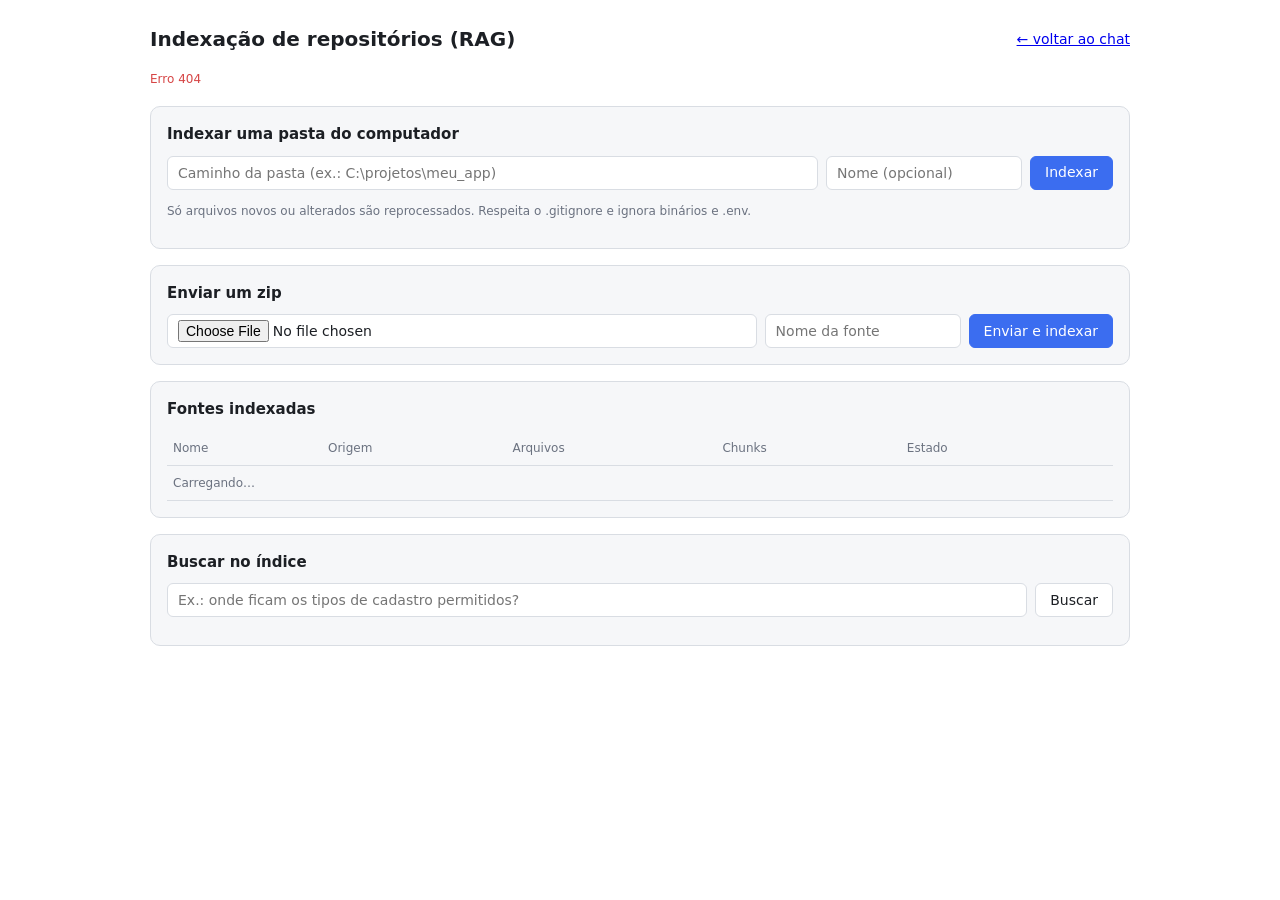
==== backend/static/rag.html @ df7f2bcf "feat: implementando lidação com rag no front" ====
<!DOCTYPE html>
<html lang="pt-BR">
<head>
<meta charset="UTF-8" />
<meta name="viewport" content="width=device-width, initial-scale=1" />
<title>Indexação de repositórios (RAG)</title>
<style>
  :root { --bg:#fff; --card:#f6f7f9; --text:#1c1f24; --muted:#6b7280; --border:#d9dde3; --accent:#3b6df0; --danger:#d64545; --ok:#2e9e5b; color-scheme: light dark; }
  @media (prefers-color-scheme: dark) { :root { --bg:#14161a; --card:#1d2026; --text:#e6e8ec; --muted:#8b93a1; --border:#2d323b; --accent:#6c93ff; --danger:#ef756c; --ok:#4cc38a; } }
  * { box-sizing: border-box; }
  body { margin:0; padding:24px; background:var(--bg); color:var(--text); font:14px/1.5 system-ui, sans-serif; }
  main { max-width: 980px; margin: 0 auto; display:grid; gap:16px; }
  h1 { font-size:20px; margin:0; } h2 { font-size:15px; margin:0 0 10px; }
  .card { background:var(--card); border:1px solid var(--border); border-radius:10px; padding:16px; }
  .row { display:flex; flex-wrap:wrap; gap:8px; align-items:center; }
  input[type=text], input[type=file] { flex:1 1 240px; height:34px; padding:0 10px; background:var(--bg); color:var(--text); border:1px solid var(--border); border-radius:6px; font:inherit; }
  input[type=file] { padding-top:5px; }
  button { height:34px; padding:0 14px; border:1px solid var(--border); border-radius:6px; background:var(--bg); color:var(--text); font:inherit; cursor:pointer; }
  button.primary { background:var(--accent); border-color:var(--accent); color:#fff; }
  button.danger { color:var(--danger); }
  button:disabled { opacity:.5; cursor:not-allowed; }
  table { width:100%; border-collapse:collapse; }
  th, td { text-align:left; padding:8px 6px; border-bottom:1px solid var(--border); vertical-align:top; }
  th { color:var(--muted); font-weight:500; font-size:12px; }
  .muted { color:var(--muted); font-size:12px; word-break:break-all; }
  .pill { display:inline-block; padding:1px 8px; border-radius:99px; font-size:12px; border:1px solid var(--border); }
  .pill.done { color:var(--ok); } .pill.failed, .pill.interrupted { color:var(--danger); }
  .bar { height:6px; background:var(--border); border-radius:99px; overflow:hidden; margin-top:6px; }
  .bar > i { display:block; height:100%; background:var(--accent); }
  pre { margin:0; padding:10px; background:var(--bg); border:1px solid var(--border); border-radius:6px; overflow:auto; max-height:360px; font-size:12px; white-space:pre-wrap; }
  .hit { margin-bottom:10px; } .hit b { word-break:break-all; }
  #msg { min-height:20px; } #msg.err { color:var(--danger); }
</style>
</head>
<body>
<main>
  <div class="row"><h1>Indexação de repositórios (RAG)</h1><a href="/" style="margin-left:auto">← voltar ao chat</a></div>
  <div id="msg" class="muted"></div>

  <section class="card">
    <h2>Indexar uma pasta do computador</h2>
    <div class="row">
      <input id="ws-path" type="text" placeholder="Caminho da pasta (ex.: C:\projetos\meu_app)" />
      <input id="ws-name" type="text" placeholder="Nome (opcional)" style="flex:0 1 180px" />
      <button class="primary" id="ws-go">Indexar</button>
    </div>
    <p class="muted">Só arquivos novos ou alterados são reprocessados. Respeita o .gitignore e ignora binários e .env.</p>
  </section>

  <section class="card">
    <h2>Enviar um zip</h2>
    <div class="row">
      <input id="zip-file" type="file" accept=".zip" />
      <input id="zip-name" type="text" placeholder="Nome da fonte" style="flex:0 1 180px" />
      <button class="primary" id="zip-go">Enviar e indexar</button>
    </div>
  </section>

  <section class="card">
    <h2>Fontes indexadas</h2>
    <table>
      <thead><tr><th>Nome</th><th>Origem</th><th>Arquivos</th><th>Chunks</th><th>Estado</th><th></th></tr></thead>
      <tbody id="sources"><tr><td colspan="6" class="muted">Carregando…</td></tr></tbody>
    </table>
  </section>

  <section class="card">
    <h2>Buscar no índice</h2>
    <div class="row">
      <input id="q" type="text" placeholder="Ex.: onde ficam os tipos de cadastro permitidos?" />
      <button id="q-go">Buscar</button>
    </div>
    <div id="results" style="margin-top:12px"></div>
  </section>

  <section class="card" id="map-card" hidden>
    <h2 id="map-title">Mapa</h2>
    <pre id="map"></pre>
  </section>
</main>

<script>
const $ = (id) => document.getElementById(id);
const esc = (s) => String(s ?? "").replace(/[&<>"']/g, (c) => ({ "&": "&amp;", "<": "&lt;", ">": "&gt;", '"': "&quot;", "'": "&#39;" }[c]));
const ACTIVE = new Set(["queued", "running"]);
let timer = null;

function say(text, error = false) { const el = $("msg"); el.textContent = text || ""; el.className = "muted" + (error ? " err" : ""); }

async function api(url, options = {}) {
  const response = await fetch(url, options);
  const body = await response.json().catch(() => ({}));
  if (!response.ok) throw new Error(body.detail || `Erro ${response.status}`);
  return body;
}

function stateCell(job) {
  if (!job) return '<span class="muted">sem ingestão</span>';
  const pct = job.files_total ? Math.round((100 * job.files_done) / job.files_total) : (job.status === "done" ? 100 : 0);
  let html = `<span class="pill ${esc(job.status)}">${esc(job.status)}</span>`;
  if (ACTIVE.has(job.status)) {
    html += `<div class="bar"><i style="width:${pct}%"></i></div><div class="muted">${job.files_done}/${job.files_total} · ${esc(job.current_file)}</div>`;
    html += ` <button data-cancel="${job.id}">Cancelar</button>`;
  } else if (job.error) {
    html += `<div class="muted">${esc(job.error)}</div>`;
  }
  return html;
}

async function loadSources() {
  try {
    const sources = await api("/api/rag/sources");
    const infos = await Promise.all(sources.map((s) => api(`/api/rag/sources/${s.id}`).catch(() => ({ job: null }))));
    const rows = sources.map((s, i) => `
      <tr>
        <td><b>${esc(s.name)}</b></td>
        <td><span class="pill">${esc(s.kind)}</span><div class="muted">${esc(s.root_path || "")}</div></td>
        <td>${s.files}</td><td>${s.chunks}</td>
        <td>${stateCell(infos[i].job)}</td>
        <td class="row"><button data-map="${s.id}" data-name="${esc(s.name)}">Mapa</button><button data-reindex="${s.id}" data-path="${esc(s.root_path || "")}" ${s.root_path ? "" : "disabled title='Zip: envie de novo'"}>Reindexar</button><button class="danger" data-del="${s.id}" data-name="${esc(s.name)}">Apagar</button></td>
      </tr>`);
    $("sources").innerHTML = rows.join("") || '<tr><td colspan="6" class="muted">Nenhuma fonte indexada ainda.</td></tr>';
    const busy = infos.some((x) => x.job && ACTIVE.has(x.job.status));
    clearTimeout(timer);
    if (busy) timer = setTimeout(loadSources, 2000);
  } catch (error) { say(error.message, true); }
}

$("ws-go").onclick = async () => {
  const path = $("ws-path").value.trim();
  if (!path) return say("Informe o caminho da pasta.", true);
  try { await api("/api/rag/sources/workspace", { method: "POST", headers: { "Content-Type": "application/json" }, body: JSON.stringify({ path, name: $("ws-name").value.trim() || null }) }); say("Ingestão iniciada."); loadSources(); }
  catch (error) { say(error.message, true); }
};

$("zip-go").onclick = async () => {
  const file = $("zip-file").files[0];
  if (!file) return say("Escolha um arquivo .zip.", true);
  const form = new FormData();
  form.append("file", file);
  form.append("name", $("zip-name").value.trim());
  say("Enviando…");
  try { await api("/api/rag/sources/zip", { method: "POST", body: form }); say("Ingestão iniciada."); loadSources(); }
  catch (error) { say(error.message, true); }
};

$("sources").onclick = async (event) => {
  const b = event.target.closest("button");
  if (!b) return;
  try {
    if (b.dataset.del) { if (confirm(`Apagar a fonte "${b.dataset.name}" e todos os seus chunks?`)) { await api(`/api/rag/sources/${b.dataset.del}`, { method: "DELETE" }); say("Fonte apagada."); loadSources(); } }
    else if (b.dataset.cancel) { await api(`/api/rag/jobs/${b.dataset.cancel}/cancel`, { method: "POST" }); say("Cancelando…"); }
    else if (b.dataset.reindex) { await api("/api/rag/sources/workspace", { method: "POST", headers: { "Content-Type": "application/json" }, body: JSON.stringify({ path: b.dataset.path }) }); say("Reindexação iniciada."); loadSources(); }
    else if (b.dataset.map) { const r = await api(`/api/rag/sources/${b.dataset.map}/map`); $("map-title").textContent = `Mapa: ${b.dataset.name}`; $("map").textContent = r.map || "(vazio)"; $("map-card").hidden = false; $("map-card").scrollIntoView({ behavior: "smooth" }); }
  } catch (error) { say(error.message, true); }
};

$("q-go").onclick = async () => {
  const query = $("q").value.trim();
  if (!query) return;
  try {
    const hits = await api("/api/rag/search", { method: "POST", headers: { "Content-Type": "application/json" }, body: JSON.stringify({ query, limit: 8 }) });
    $("results").innerHTML = hits.map((h) => `<div class="hit"><b>${esc(h.path)}:${h.start_line}-${h.end_line}</b> <span class="pill">${esc(h.kind)}</span> <span class="muted">${esc(h.qualname)} · ${esc(h.matched_by.join(", "))}</span><div class="muted">${esc(h.summary)}</div><pre>${esc(h.content.slice(0, 900))}</pre></div>`).join("") || '<span class="muted">Nada encontrado.</span>';
  } catch (error) { say(error.message, true); }
};
$("q").addEventListener("keydown", (e) => { if (e.key === "Enter") $("q-go").click(); });

loadSources();
</script>
</body>
</html>
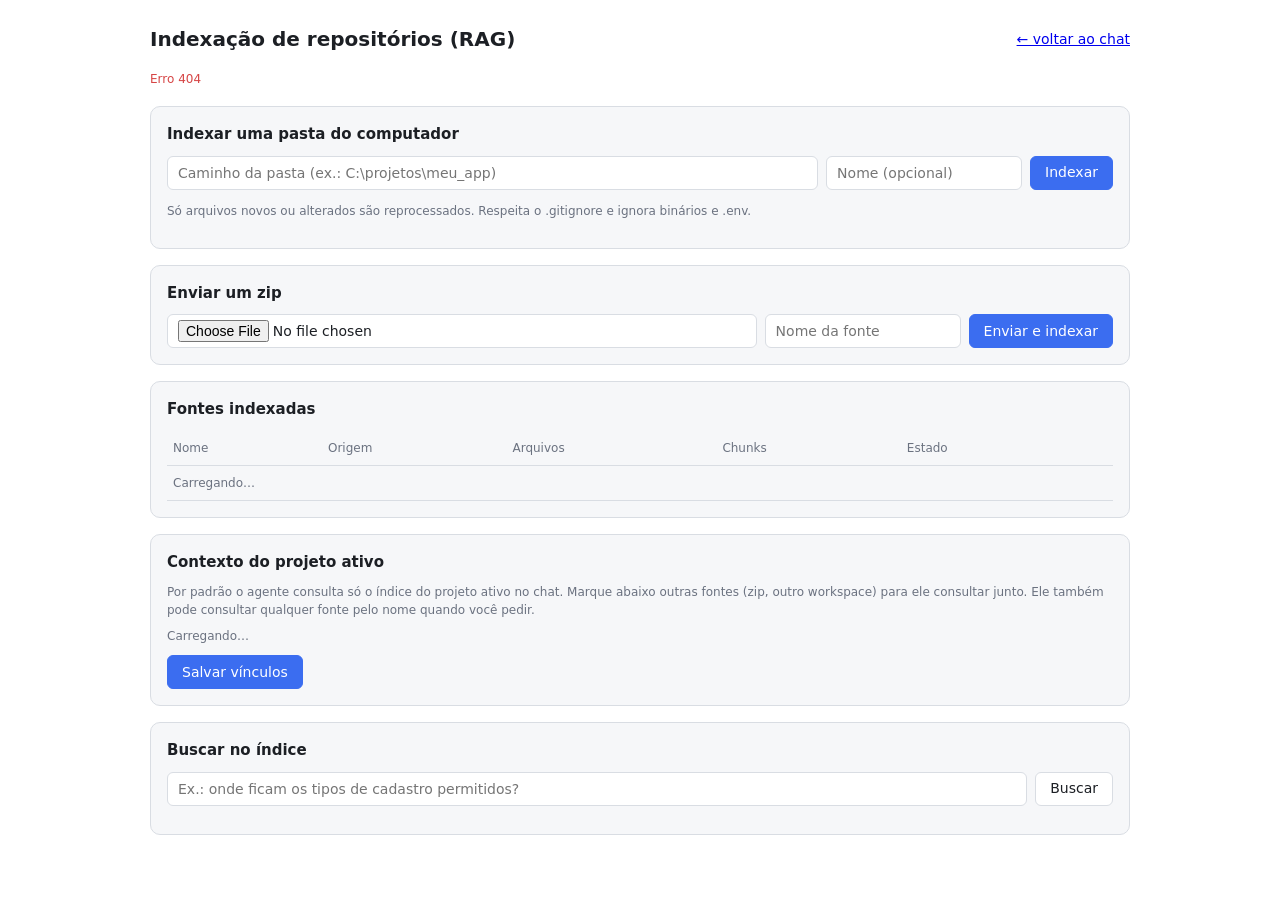
==== commit fabf569b: "feat(ui): add RAG management and source selector" ====
--- a/backend/static/rag.html
+++ b/backend/static/rag.html
@@ -65,6 +65,13 @@
   </section>
 
   <section class="card">
+    <h2>Contexto do projeto ativo</h2>
+    <p class="muted" style="margin:0 0 8px">Por padrão o agente consulta só o índice do projeto ativo no chat. Marque abaixo outras fontes (zip, outro workspace) para ele consultar junto. Ele também pode consultar qualquer fonte pelo nome quando você pedir.</p>
+    <div id="links-box" class="muted">Carregando…</div>
+    <div class="row" style="margin-top:10px"><button id="links-save" class="primary">Salvar vínculos</button></div>
+  </section>
+
+  <section class="card">
     <h2>Buscar no índice</h2>
     <div class="row">
       <input id="q" type="text" placeholder="Ex.: onde ficam os tipos de cadastro permitidos?" />
@@ -120,6 +127,7 @@
         <td class="row"><button data-map="${s.id}" data-name="${esc(s.name)}">Mapa</button><button data-reindex="${s.id}" data-path="${esc(s.root_path || "")}" ${s.root_path ? "" : "disabled title='Zip: envie de novo'"}>Reindexar</button><button class="danger" data-del="${s.id}" data-name="${esc(s.name)}">Apagar</button></td>
       </tr>`);
     $("sources").innerHTML = rows.join("") || '<tr><td colspan="6" class="muted">Nenhuma fonte indexada ainda.</td></tr>';
+    renderLinks(sources);
     const busy = infos.some((x) => x.job && ACTIVE.has(x.job.status));
     clearTimeout(timer);
     if (busy) timer = setTimeout(loadSources, 2000);
@@ -165,6 +173,36 @@
 };
 $("q").addEventListener("keydown", (e) => { if (e.key === "Enter") $("q-go").click(); });
 
+const activeWorkspace = () => localStorage.getItem("assistant_workspace_active") || "";
+let linkedIds = new Set();
+let linksFor = null;
+
+async function renderLinks(sources) {
+  const box = $("links-box");
+  const ws = activeWorkspace();
+  if (!ws) { box.innerHTML = '<span class="muted">Nenhum projeto ativo no chat. Escolha um na aba Projeto.</span>'; return; }
+  if (linksFor !== ws) {
+    try { linkedIds = new Set((await api("/api/rag/links?path=" + encodeURIComponent(ws))).source_ids); linksFor = ws; }
+    catch (error) { box.innerHTML = `<span class="muted">${esc(error.message)}</span>`; return; }
+  }
+  const own = sources.find((s) => s.root_path && s.root_path.toLowerCase() === ws.toLowerCase());
+  const others = sources.filter((s) => !own || s.id !== own.id);
+  const head = `<div>Projeto ativo: <b>${esc(ws)}</b> ${own ? `(indexado como “${esc(own.name)}”)` : "(ainda não indexado)"}</div>`;
+  const rows = others.map((s) => `<label class="row" style="gap:8px;margin-top:6px"><input type="checkbox" data-link="${s.id}" ${linkedIds.has(s.id) ? "checked" : ""}> ${esc(s.name)} <span class="pill">${esc(s.kind)}</span></label>`).join("");
+  box.innerHTML = head + (rows || '<div class="muted" style="margin-top:6px">Nenhuma outra fonte indexada.</div>');
+}
+
+$("links-save").onclick = async () => {
+  const ws = activeWorkspace();
+  if (!ws) return say("Nenhum projeto ativo.", true);
+  const ids = [...document.querySelectorAll("[data-link]:checked")].map((box) => Number(box.dataset.link));
+  try {
+    const r = await api("/api/rag/links", { method: "PUT", headers: { "Content-Type": "application/json" }, body: JSON.stringify({ path: ws, source_ids: ids }) });
+    linkedIds = new Set(r.source_ids);
+    say("Vínculos salvos.");
+  } catch (error) { say(error.message, true); }
+};
+
 loadSources();
 </script>
 </body>
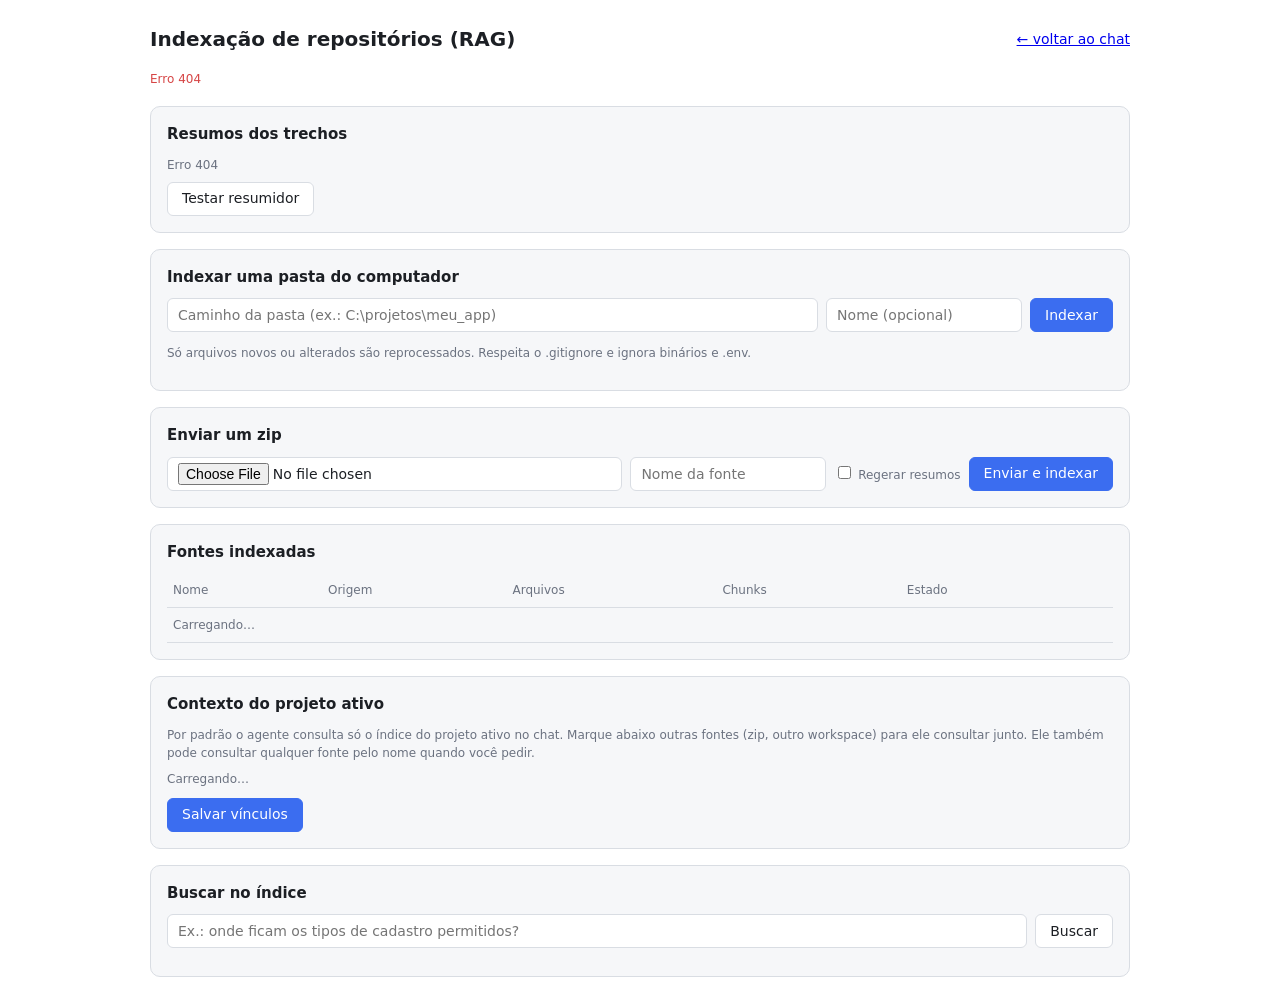
==== commit 6e0bee24: "feat: implementando endpoints responsaveis pelos testes e checagens de resumos feitos por ia" ====
--- a/backend/static/rag.html
+++ b/backend/static/rag.html
@@ -38,6 +38,12 @@
   <div id="msg" class="muted"></div>
 
   <section class="card">
+    <h2>Resumos dos trechos</h2>
+    <div id="summ-info" class="muted">Carregando…</div>
+    <div class="row" style="margin-top:8px"><button id="summ-test">Testar resumidor</button><span id="summ-result" class="muted"></span></div>
+  </section>
+
+  <section class="card">
     <h2>Indexar uma pasta do computador</h2>
     <div class="row">
       <input id="ws-path" type="text" placeholder="Caminho da pasta (ex.: C:\projetos\meu_app)" />
@@ -52,6 +58,7 @@
     <div class="row">
       <input id="zip-file" type="file" accept=".zip" />
       <input id="zip-name" type="text" placeholder="Nome da fonte" style="flex:0 1 180px" />
+      <label class="muted"><input type="checkbox" id="zip-force"> Regerar resumos</label>
       <button class="primary" id="zip-go">Enviar e indexar</button>
     </div>
   </section>
@@ -111,8 +118,31 @@
   } else if (job.error) {
     html += `<div class="muted">${esc(job.error)}</div>`;
   }
+  if (job.note) html += `<div class="muted">${esc(job.note)}</div>`;
   return html;
 }
+
+async function loadSummarizer() {
+  try {
+    const info = await api("/api/rag/summarizer");
+    $("summ-info").innerHTML = info.mode === "ia"
+      ? `Resumos escritos por <b>IA</b>: modelo <b>${esc(info.model)}</b> (think: ${esc(info.think ?? "desligado")}).`
+      : "Resumos <b>heurísticos</b> (sem IA). Para usar IA, defina <code>RAG_SUMMARY_MODEL</code> no .env e reinicie o servidor.";
+  } catch (error) { $("summ-info").textContent = error.message; }
+}
+
+$("summ-test").onclick = async () => {
+  $("summ-result").textContent = "Testando…";
+  try {
+    const r = await api("/api/rag/summarizer/test", { method: "POST" });
+    $("summ-result").textContent = (r.ok ? "OK: " : "FALHOU: ") + r.message;
+  } catch (error) { $("summ-result").textContent = "FALHOU: " + error.message; }
+};
+
+const fmtSummaries = (counts) => {
+  const entries = Object.entries(counts || {});
+  return entries.length ? entries.map(([kind, n]) => `${n} ${kind.startsWith("llm:") ? "IA" : "heurístico"}`).join(" · ") : "sem resumos";
+};
 
 async function loadSources() {
   try {
@@ -120,11 +150,11 @@
     const infos = await Promise.all(sources.map((s) => api(`/api/rag/sources/${s.id}`).catch(() => ({ job: null }))));
     const rows = sources.map((s, i) => `
       <tr>
-        <td><b>${esc(s.name)}</b></td>
+        <td><b>${esc(s.name)}</b><div class="muted">resumos: ${esc(fmtSummaries(s.summaries))}</div></td>
         <td><span class="pill">${esc(s.kind)}</span><div class="muted">${esc(s.root_path || "")}</div></td>
         <td>${s.files}</td><td>${s.chunks}</td>
         <td>${stateCell(infos[i].job)}</td>
-        <td class="row"><button data-map="${s.id}" data-name="${esc(s.name)}">Mapa</button><button data-reindex="${s.id}" data-path="${esc(s.root_path || "")}" ${s.root_path ? "" : "disabled title='Zip: envie de novo'"}>Reindexar</button><button class="danger" data-del="${s.id}" data-name="${esc(s.name)}">Apagar</button></td>
+        <td class="row"><button data-map="${s.id}" data-name="${esc(s.name)}">Mapa</button><button data-reindex="${s.id}" data-path="${esc(s.root_path || "")}" ${s.root_path ? "" : "disabled title='Zip: envie de novo'"}>Reindexar</button><button data-resum="${s.id}" data-path="${esc(s.root_path || "")}" ${s.root_path ? "" : "disabled title='Zip: envie de novo marcando Regerar resumos'"} title="Reprocessa tudo; refaz só os resumos que não foram escritos pela IA">Regerar resumos</button><button class="danger" data-del="${s.id}" data-name="${esc(s.name)}">Apagar</button></td>
       </tr>`);
     $("sources").innerHTML = rows.join("") || '<tr><td colspan="6" class="muted">Nenhuma fonte indexada ainda.</td></tr>';
     renderLinks(sources);
@@ -147,6 +177,7 @@
   const form = new FormData();
   form.append("file", file);
   form.append("name", $("zip-name").value.trim());
+  form.append("force", $("zip-force").checked ? "true" : "false");
   say("Enviando…");
   try { await api("/api/rag/sources/zip", { method: "POST", body: form }); say("Ingestão iniciada."); loadSources(); }
   catch (error) { say(error.message, true); }
@@ -158,6 +189,7 @@
   try {
     if (b.dataset.del) { if (confirm(`Apagar a fonte "${b.dataset.name}" e todos os seus chunks?`)) { await api(`/api/rag/sources/${b.dataset.del}`, { method: "DELETE" }); say("Fonte apagada."); loadSources(); } }
     else if (b.dataset.cancel) { await api(`/api/rag/jobs/${b.dataset.cancel}/cancel`, { method: "POST" }); say("Cancelando…"); }
+    else if (b.dataset.resum) { await api("/api/rag/sources/workspace", { method: "POST", headers: { "Content-Type": "application/json" }, body: JSON.stringify({ path: b.dataset.path, force: true }) }); say("Regerando resumos…"); loadSources(); }
     else if (b.dataset.reindex) { await api("/api/rag/sources/workspace", { method: "POST", headers: { "Content-Type": "application/json" }, body: JSON.stringify({ path: b.dataset.path }) }); say("Reindexação iniciada."); loadSources(); }
     else if (b.dataset.map) { const r = await api(`/api/rag/sources/${b.dataset.map}/map`); $("map-title").textContent = `Mapa: ${b.dataset.name}`; $("map").textContent = r.map || "(vazio)"; $("map-card").hidden = false; $("map-card").scrollIntoView({ behavior: "smooth" }); }
   } catch (error) { say(error.message, true); }
@@ -203,6 +235,7 @@
   } catch (error) { say(error.message, true); }
 };
 
+loadSummarizer();
 loadSources();
 </script>
 </body>
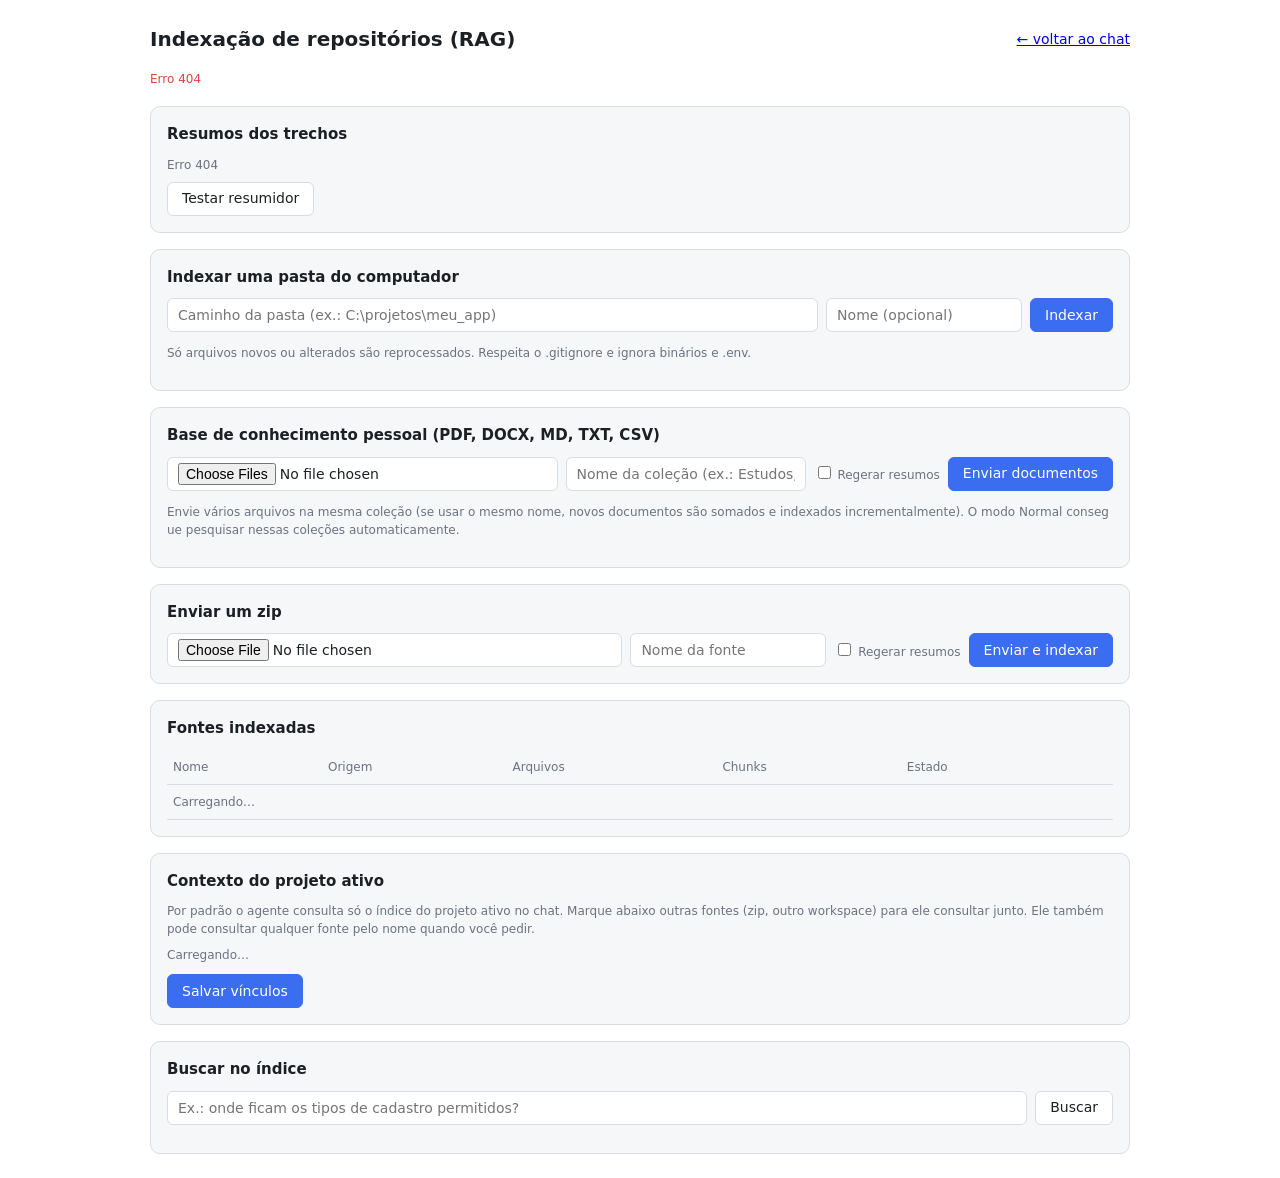
==== commit 602c4263: "chore(static): atualizar 4 arquivos" ====
--- a/backend/static/rag.html
+++ b/backend/static/rag.html
@@ -54,6 +54,17 @@
   </section>
 
   <section class="card">
+    <h2>Base de conhecimento pessoal (PDF, DOCX, MD, TXT, CSV)</h2>
+    <div class="row">
+      <input id="docs-files" type="file" multiple accept=".pdf,.docx,.md,.txt,.csv" />
+      <input id="docs-name" type="text" placeholder="Nome da coleção (ex.: Estudos, Manuais)" style="flex:0 1 240px" />
+      <label class="muted"><input type="checkbox" id="docs-force"> Regerar resumos</label>
+      <button class="primary" id="docs-go">Enviar documentos</button>
+    </div>
+    <p class="muted">Envie vários arquivos na mesma coleção (se usar o mesmo nome, novos documentos são somados e indexados incrementalmente). O modo Normal consegue pesquisar nessas coleções automaticamente.</p>
+  </section>
+
+  <section class="card">
     <h2>Enviar um zip</h2>
     <div class="row">
       <input id="zip-file" type="file" accept=".zip" />
@@ -171,6 +182,24 @@
   catch (error) { say(error.message, true); }
 };
 
+$("docs-go").onclick = async () => {
+  const files = [...($("docs-files").files || [])];
+  const name = $("docs-name").value.trim();
+  if (!files.length) return say("Escolha um ou mais documentos (.pdf, .docx, .md, .txt, .csv).", true);
+  if (!name) return say("Informe um nome para a coleção de documentos.", true);
+  const form = new FormData();
+  files.forEach((f) => form.append("files", f));
+  form.append("name", name);
+  form.append("force", $("docs-force").checked ? "true" : "false");
+  say("Enviando documentos…");
+  try {
+    await api("/api/rag/sources/documents", { method: "POST", body: form });
+    $("docs-files").value = "";
+    say("Ingestão da coleção iniciada.");
+    loadSources();
+  } catch (error) { say(error.message, true); }
+};
+
 $("zip-go").onclick = async () => {
   const file = $("zip-file").files[0];
   if (!file) return say("Escolha um arquivo .zip.", true);
